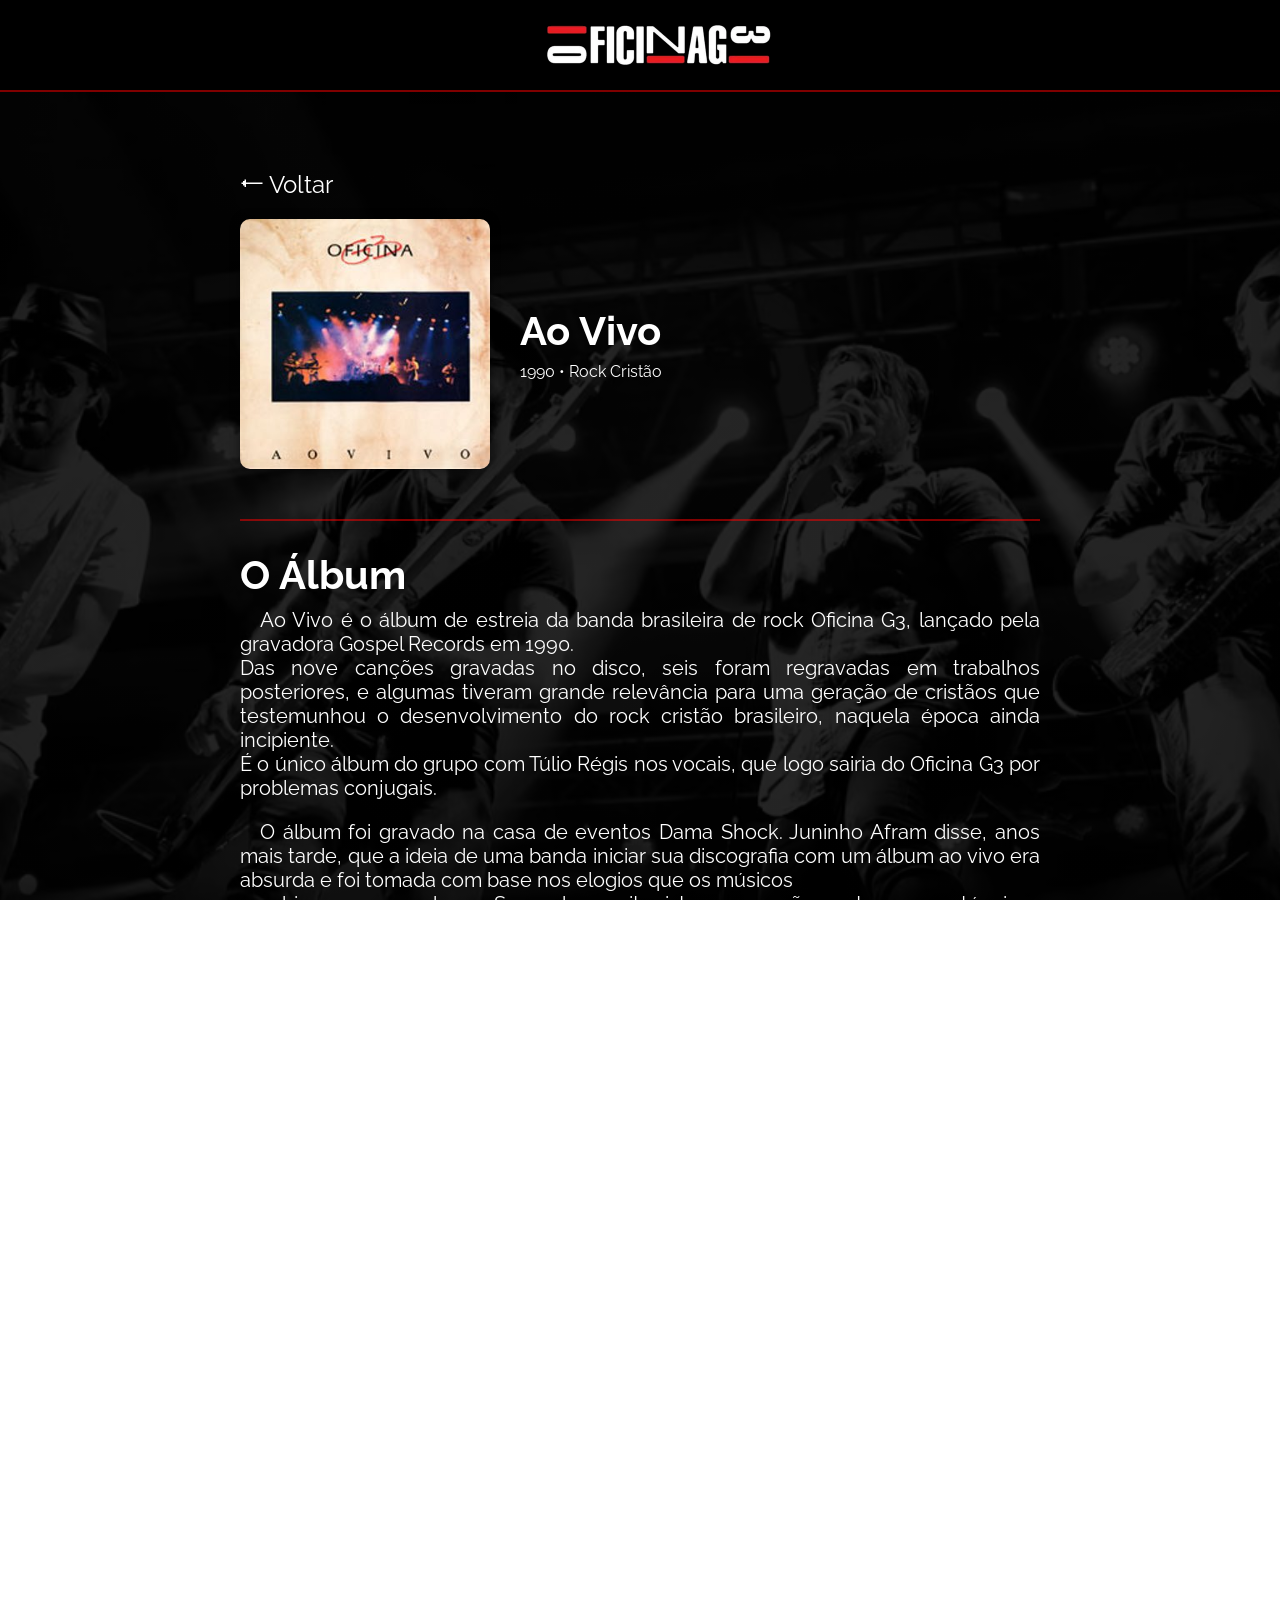
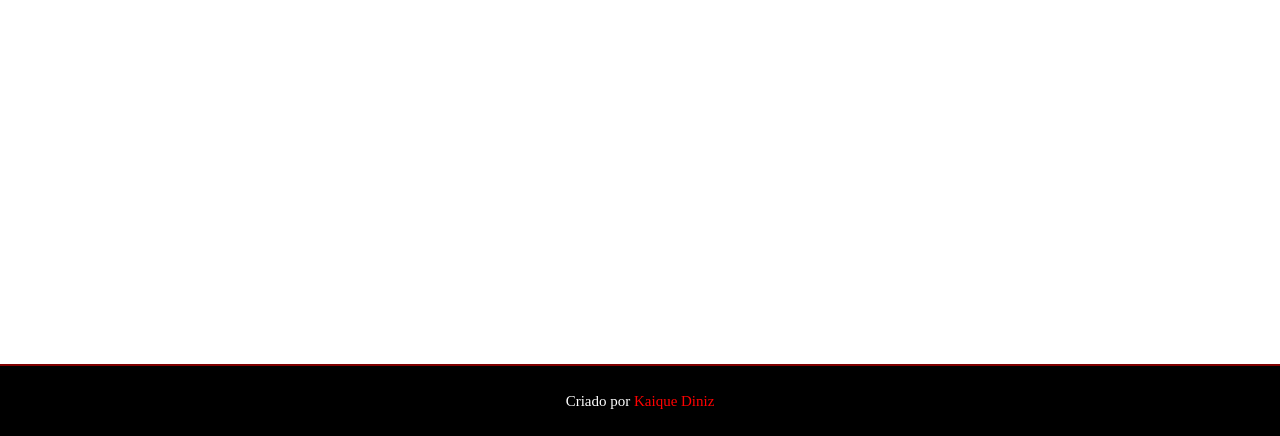
==== pages/ao-vivo.html @ 0c2f2925 "feat: adiciona features" ====
<!DOCTYPE html>
<html lang="pt-br">

<head>
    <meta charset="UTF-8">
    <meta name="viewport" content="width=device-width, initial-scale=1.0">
    <title>Ao Vivo</title>
    <link rel="stylesheet" href="../style/style.css">
</head>

<body>
    <header>
        <a href="../index.html"><img src="../images/logo.png" alt="logo"></a>
    </header>

    <main>
        <article>
            <section>
                <a href="../index.html" class="botao-voltar">⭠ Voltar</a>
                <div id="hero" class="hero">
                    <img src="../images/ao-vivo-image.jpg" alt="capa album">
                    <div class="textos">
                        <h1>Ao Vivo</h1>
                        <p>1990 • Rock Cristão</p>
                    </div>
                </div>
                <hr>
            </section>

            <section id="descricao" class="descricao">
                <h2>O Álbum</h2>
                <div class="textos">
                    <p>
                        Ao Vivo é o álbum de estreia da banda brasileira de rock Oficina G3, lançado pela gravadora
                        Gospel
                        Records em 1990. <br> Das nove canções gravadas no disco, seis foram regravadas em trabalhos
                        posteriores, e algumas tiveram grande relevância para uma geração de cristãos que testemunhou o
                        desenvolvimento do rock cristão brasileiro, naquela época ainda incipiente. <br>
                        É o único álbum do grupo com Túlio Régis nos vocais, que logo sairia do Oficina G3 por problemas
                        conjugais.
                    </p>
                    <p>
                        O álbum foi gravado na casa de eventos Dama Shock. Juninho Afram disse, anos mais tarde, que a
                        ideia de uma banda iniciar sua discografia com um álbum ao vivo era absurda e foi tomada com
                        base nos elogios que os músicos <br> recebiam em seus shows. Segundo o guitarrista, a gravação
                        conteve erros técnicos que acabaram permanecendo em sua versão final.
                    </p>
                </div>
            </section>

            <section id="tracklist" class="tracklist">
                <h2>Tracklist</h2>
                <ol>
                    <li>Naves Imperiais</li>
                    <li>Farol</li>
                    <li>Bom É Louvar</li>
                    <li>Comunicação</li>
                    <li>Magia Alguma</li>
                    <li>Cante</li>
                    <li>Viver por Fé</li>
                    <li>Você Pirou</li>
                    <li>Parar e Pensar</li>
                </ol>
            </section>

            <section id="streamings" class="streamings">
                <h2>Ouça Agora</h2>
                <div class="iframes">
                    <iframe data-testid="embed-iframe" style="border-radius:12px; padding: 20px;"
                        src="https://open.spotify.com/embed/album/7ImoZWr79FRptD4nFBdzU3?utm_source=generator"
                        width="330px" height="450px" frameBorder="0" allowfullscreen=""
                        allow="autoplay; clipboard-write; encrypted-media; fullscreen; picture-in-picture"
                        loading="lazy"></iframe>
                    <iframe allow="autoplay *; encrypted-media *; fullscreen *; clipboard-write" frameborder="0"
                        height="450px"
                        style="width:100%;max-width:330px;overflow:hidden;border-radius:10px; padding: 20px;"
                        sandbox="allow-forms allow-popups allow-same-origin allow-scripts allow-storage-access-by-user-activation allow-top-navigation-by-user-activation"
                        src="https://embed.music.apple.com/br/album/ao-vivo/1535068015"></iframe>
                </div>
            </section>
        </article>
    </main>

    <footer>
        <p>Criado por <a href="https://github.com/kaiquednzz">Kaique Diniz</a></p>
    </footer>
</body>

</html>
---- style/style.css ----
@import url('https://fonts.googleapis.com/css2?family=Raleway:ital,wght@0,100..900;1,100..900&display=swap');

* {
    margin: 0px;
    padding: 0px;
}

body {
    background: linear-gradient(rgba(0, 0, 0, 0.85), rgba(0, 0, 0, 0.85)), url(../images/background.avif);
    background-position: center;
    background-size: cover;
    background-attachment: fixed;
    color: white;
}

header {
    background-color: #000000;
    padding: 20px;
    display: flex;
    justify-content: center;
    align-items: center;
    height: 50px;
    position: fixed;
    top: 0px;
    width: 100%;
    border-bottom: 2px solid rgba(255, 0, 0, 0.5);
    z-index: 9999;
}

header img {
    width: 250px;
}

main {
    margin-top: 70px;
    padding: 100px;
    display: flex;
    justify-content: center;
    align-items: center;
    font-family: 'Raleway', sans-serif;
}

.home {
    text-align: justify;
    font-size: 20px;
}

.home h1 {
    font-size: 40px;
    margin-bottom: 20px;
}

.home p {
    margin-bottom: 20px;
    max-width: 800px;
}

.home a {
    color: #ff0000;
    text-decoration: none;
    transition: all 0.2s ease;
}

.home a:hover {
    color: #ff0000;
    text-decoration: underline;
}

.home hr {
    border: none;
    border-top: 2px solid rgba(255, 0, 0, 0.5);
    margin: 20px 0px;
}

.albuns h2 {
    font-size: 40px;
    margin-bottom: 20px;
}

.albuns-container {
    display: grid;
    grid-template-columns: repeat(auto-fit, minmax(200px, 1fr));
    gap: 20px;
}

.albuns-container .album {
    text-align: center;
    font-size: 20px;
    width: 200px;
    transition: transform 0.2s ease;
    position: relative;
}

.albuns-container a {
    text-decoration: none;
    color: white;
}

.albuns-container .album:hover {
    cursor: pointer;
    transform: translateY(-5px);
}

.albuns-container .album img {
    width: 100%;
    margin-bottom: 10px;
    border-radius: 10px;
    box-shadow: 0px 0px 10px rgba(0, 0, 0, 0.5);
}

.albuns-container .album hr {
    border: none;
    border-top: 2px solid rgb(255, 0, 0);
    margin-bottom: 10px;
    opacity: 0;
    transform: scaleX(0);
    transform-origin: left;
    transition: all 0.3s ease;
}

.albuns-container .album:hover hr {
    opacity: 1;
    transform: scaleX(1);
}

footer {
    background-color: #000000;
    padding: 20px;
    display: flex;
    justify-content: center;
    align-items: center;
    height: 30px;
    color: #ffffff;
    border-top: 2px solid rgba(255, 0, 0, 0.5);
}

footer p {
    text-align: center;
    font-size: 15px;
}

footer a {
    color: #ff0000;
    text-decoration: none;
    transition: all 0.2s ease;
}

footer a:hover {
    color: #ff0000;
    text-decoration: underline;
}

/* Pages */
.botao-voltar {
    font-size: 24px;
    margin-bottom: 20px;
    cursor: pointer;
    transition: all 0.2s ease;
    text-decoration: none;
    color: white;
}

.botao-voltar:hover {
    color: #ff0000;
    transform: translateY(-4px);
}

.hero {
    display: flex;
    align-items: center;
    margin-bottom: 50px;
    gap: 30px;
}

.hero img {
    width: 250px;
    border-radius: 10px;
    box-shadow: 0px 0px 10px rgba(0, 0, 0, 0.5);
}

.hero .textos h1 {
    font-size: 40px;
    margin-bottom: 8px;
}

hr {
    border: none;
    border-top: 2px solid rgba(255, 0, 0, 0.5);
    margin-bottom: 30px;
}

section {
    display: flex;
    flex-direction: column;
    justify-content: center;
    max-width: 800px;
}

.descricao {
    font-size: 20px;
    margin-bottom: 50px;
}

.descricao h2 {
    font-size: 40px;
    margin-bottom: 10px;
}

.descricao .textos {
    max-width: 800px;
    text-align: justify;
    margin: auto;
}

.descricao .textos p {
    margin-bottom: 20px;
    text-indent: 20px;
}

.tracklist {
    font-size: 20px;
    margin-bottom: 50px;
}

.tracklist h2 {
    font-size: 40px;
    margin-bottom: 10px;
}

.tracklist ol {
    padding-left: 20px;
    columns: 2;
    column-gap: 0px;
}

.tracklist li {
    margin-bottom: 10px;
    font-size: 20px;
    text-decoration: underline;
}

.streamings {
    font-size: 20px;
    margin-bottom: 20px;
}

.streamings h2 {
    font-size: 40px;
    margin-bottom: 30px;
}

.streamings .iframes {
    display: flex;
    justify-content: center;
}
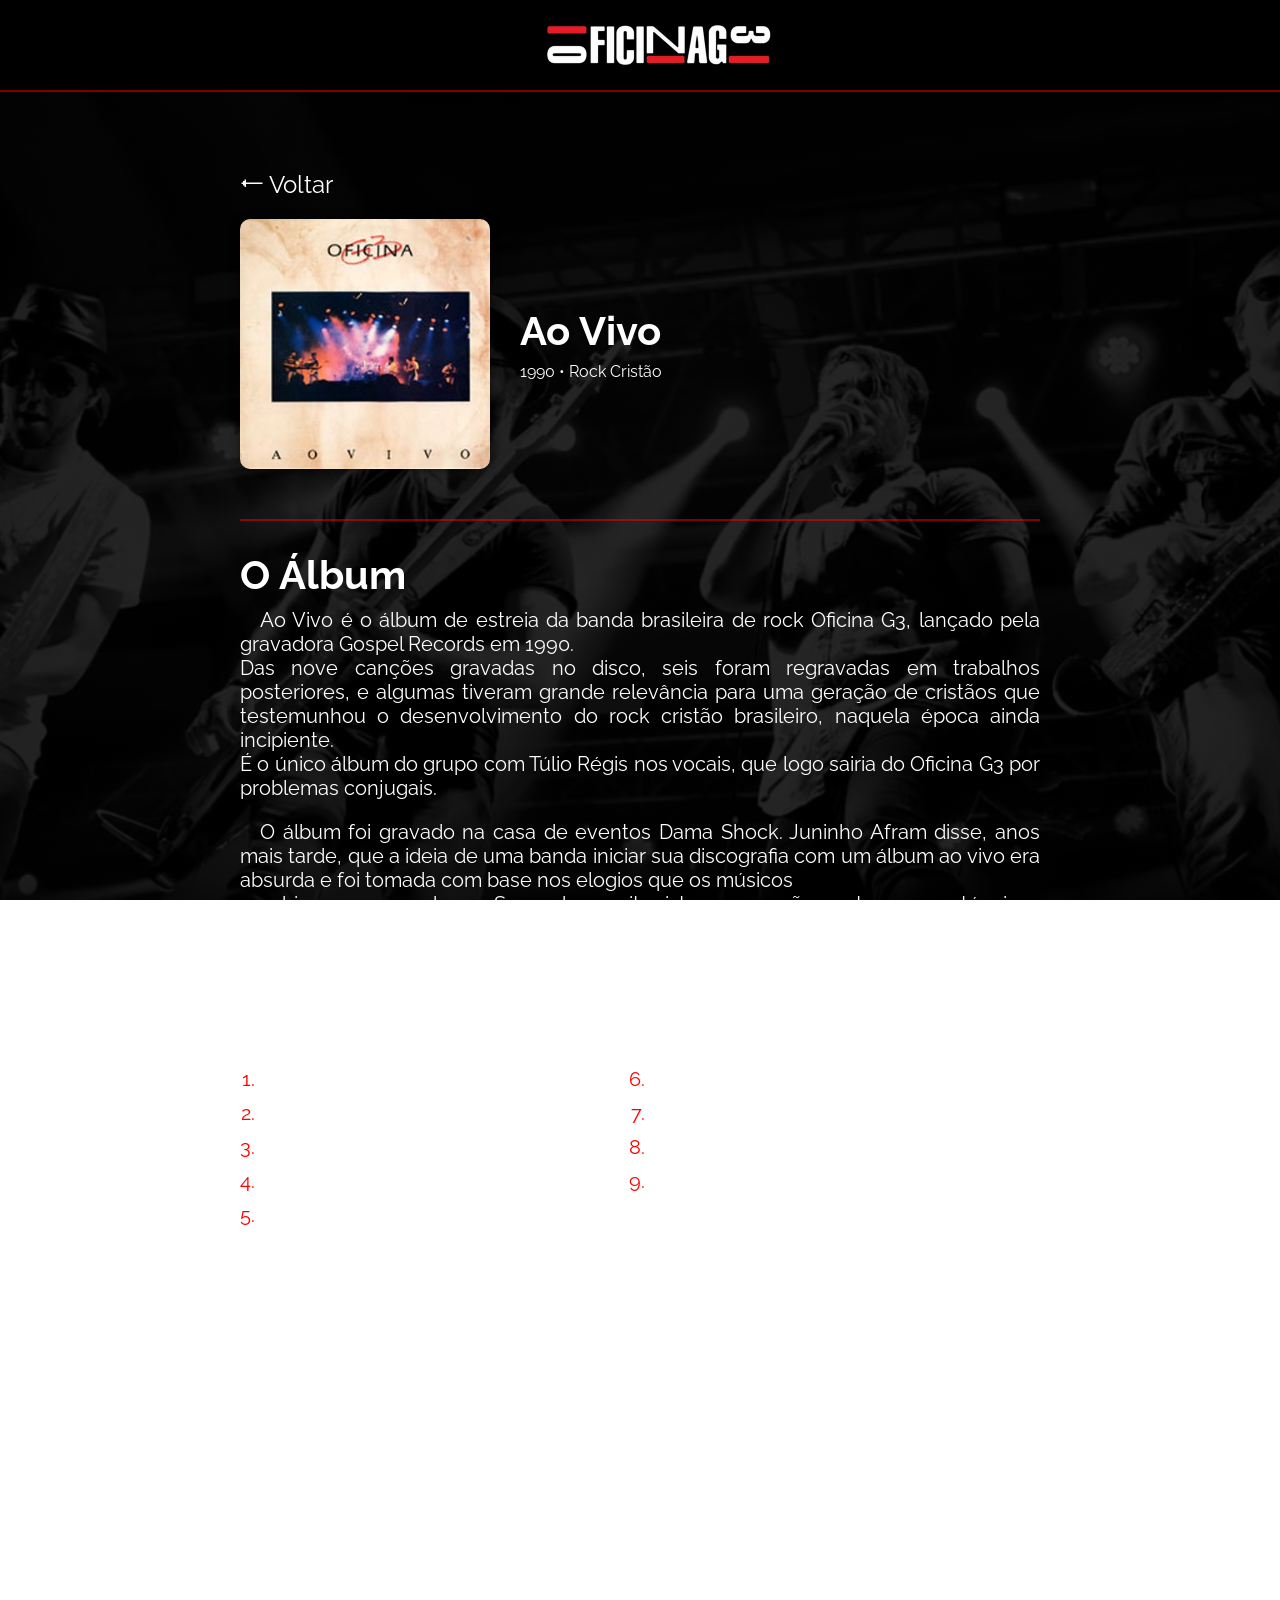
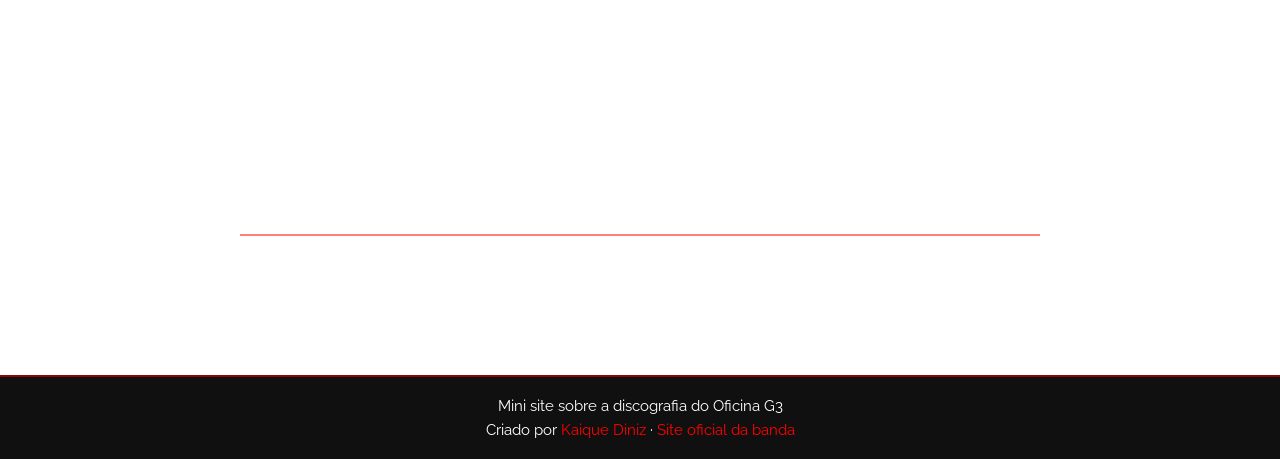
==== commit 79213d28: "add: adiciona álbuns restantes" ====
--- a/pages/ao-vivo.html
+++ b/pages/ao-vivo.html
@@ -4,7 +4,9 @@
 <head>
     <meta charset="UTF-8">
     <meta name="viewport" content="width=device-width, initial-scale=1.0">
+    <meta name="description" content="Ao Vivo (1990) - Oficina G3: sobre o álbum, tracklist e links para ouvir no Spotify e Apple Music.">
     <title>Ao Vivo</title>
+    <link rel="icon" href="../images/logo.png">
     <link rel="stylesheet" href="../style/style.css">
 </head>
 
@@ -18,7 +20,7 @@
             <section>
                 <a href="../index.html" class="botao-voltar">⭠ Voltar</a>
                 <div id="hero" class="hero">
-                    <img src="../images/ao-vivo-image.jpg" alt="capa album">
+                    <img src="../images/ao-vivo-image.jpg" alt="Capa do álbum Ao Vivo">
                     <div class="textos">
                         <h1>Ao Vivo</h1>
                         <p>1990 • Rock Cristão</p>
@@ -78,11 +80,17 @@
                         src="https://embed.music.apple.com/br/album/ao-vivo/1535068015"></iframe>
                 </div>
             </section>
+
+            <nav class="navegacao" aria-label="Navegar entre álbuns">
+                <span></span>
+                <a href="nada-e-velho.html">Nada é Tão Novo, Nada é Tão Velho ⭢</a>
+            </nav>
         </article>
     </main>
 
     <footer>
-        <p>Criado por <a href="https://github.com/kaiquednzz">Kaique Diniz</a></p>
+        <p>Mini site sobre a discografia do Oficina G3</p>
+        <p>Criado por <a href="https://github.com/kaiquednzz">Kaique Diniz</a> · <a target="_blank" rel="noopener" href="https://oficinag3.com.br">Site oficial da banda</a></p>
     </footer>
 </body>
 
--- a/style/style.css
+++ b/style/style.css
@@ -1,4 +1,8 @@
 @import url('https://fonts.googleapis.com/css2?family=Raleway:ital,wght@0,100..900;1,100..900&display=swap');
+
+html {
+    scroll-behavior: smooth;
+}
 
 * {
     margin: 0px;
@@ -124,14 +128,16 @@
 }
 
 footer {
-    background-color: #000000;
+    background-color: #101010;
+    border-top: 2px solid rgba(255, 0, 0, 0.5);
     padding: 20px;
     display: flex;
+    flex-direction: column;
     justify-content: center;
     align-items: center;
-    height: 30px;
+    gap: 6px;
     color: #ffffff;
-    border-top: 2px solid rgba(255, 0, 0, 0.5);
+    font-family: 'Raleway', sans-serif;
 }
 
 footer p {
@@ -253,3 +259,214 @@
     display: flex;
     justify-content: center;
 }
+
+/* Responsivo */
+.streamings .iframes {
+    flex-wrap: wrap;
+}
+
+.streamings iframe {
+    box-sizing: border-box;
+    max-width: 100%;
+}
+
+/* Melhorias */
+.capa-breve {
+    display: flex;
+    align-items: center;
+    justify-content: center;
+    aspect-ratio: 1;
+    width: 100%;
+    margin-bottom: 10px;
+    border: 2px dashed rgba(255, 0, 0, 0.7);
+    border-radius: 10px;
+    background: rgba(255, 255, 255, 0.05);
+    color: #ff0000;
+    font-size: 64px;
+    font-weight: 700;
+}
+
+.hero .capa-breve {
+    width: 250px;
+    flex-shrink: 0;
+    margin-bottom: 0;
+}
+
+.streamings .aviso a {
+    color: #ff0000;
+}
+
+a:focus-visible {
+    outline: 2px solid #ff0000;
+    outline-offset: 3px;
+}
+
+.albuns-container .album .ano {
+    display: block;
+    margin-top: 4px;
+    font-size: 14px;
+    color: #ff0000;
+}
+
+.fatos {
+    list-style: none;
+    display: flex;
+    flex-wrap: wrap;
+    gap: 15px;
+    margin-bottom: 20px;
+}
+
+.fatos li {
+    flex: 1 1 120px;
+    padding: 12px;
+    text-align: center;
+    font-size: 14px;
+    background: rgba(255, 255, 255, 0.05);
+    border: 1px solid rgba(255, 0, 0, 0.4);
+    border-radius: 10px;
+}
+
+.fatos strong {
+    display: block;
+    font-size: 24px;
+    color: #ff0000;
+}
+
+.navegacao {
+    display: flex;
+    justify-content: space-between;
+    gap: 20px;
+    max-width: 800px;
+    margin-top: 30px;
+    padding-top: 20px;
+    border-top: 2px solid rgba(255, 0, 0, 0.5);
+    font-family: 'Raleway', sans-serif;
+}
+
+.navegacao a {
+    color: white;
+    text-decoration: none;
+    transition: all 0.2s ease;
+}
+
+.navegacao a:hover {
+    color: #ff0000;
+}
+
+.navegacao a:last-child {
+    text-align: right;
+}
+
+.tracklist li::marker {
+    color: #ff0000;
+}
+
+@media (max-width: 900px) {
+    main {
+        padding: 50px 30px;
+    }
+
+    .albuns-container {
+        grid-template-columns: repeat(auto-fill, minmax(160px, 1fr));
+        justify-items: center;
+    }
+}
+
+@media (max-width: 600px) {
+    header {
+        height: 40px;
+        padding: 10px;
+    }
+
+    header img {
+        width: 180px;
+    }
+
+    main {
+        margin-top: 60px;
+        padding: 30px 20px;
+    }
+
+    section {
+        max-width: 100%;
+    }
+
+    .home {
+        font-size: 17px;
+    }
+
+    .home h1,
+    .albuns h2,
+    .descricao h2,
+    .tracklist h2,
+    .streamings h2 {
+        font-size: 30px;
+    }
+
+    .albuns-container {
+        grid-template-columns: repeat(2, 1fr);
+        gap: 15px;
+    }
+
+    .albuns-container .album {
+        width: 100%;
+        font-size: 16px;
+    }
+
+    .botao-voltar {
+        font-size: 20px;
+    }
+
+    .hero {
+        flex-direction: column;
+        align-items: flex-start;
+        gap: 20px;
+        margin-bottom: 30px;
+    }
+
+    .hero img,
+    .hero .capa-breve {
+        width: 100%;
+        max-width: 250px;
+    }
+
+    .hero .textos h1 {
+        font-size: 30px;
+    }
+
+    .descricao,
+    .tracklist,
+    .streamings {
+        font-size: 17px;
+        margin-bottom: 30px;
+    }
+
+    .descricao .textos {
+        text-align: left;
+    }
+
+    .tracklist ol {
+        columns: 1;
+    }
+
+    .tracklist li {
+        font-size: 17px;
+    }
+
+    .streamings iframe {
+        width: 100% !important;
+    }
+
+    footer {
+        padding: 15px 20px;
+        text-align: center;
+    }
+
+    .navegacao {
+        flex-direction: column;
+    }
+
+    .navegacao a:last-child {
+        text-align: left;
+    }
+}
